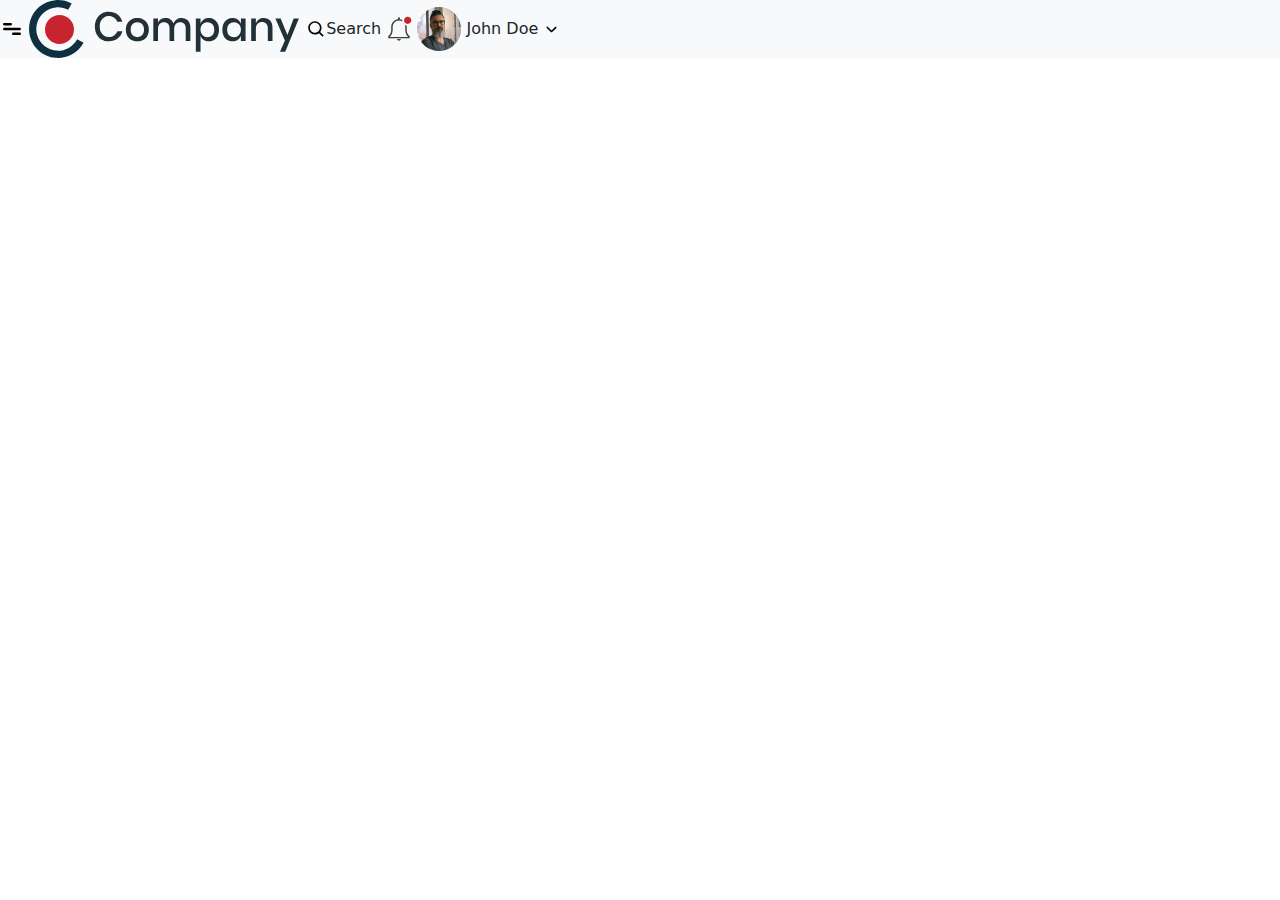
==== dashboard.html @ 258ecc04 "Initial commit" ====
<!DOCTYPE html>
<html lang="en">

<head>
    <meta charset="UTF-8">
    <meta http-equiv="X-UA-Compatible" content="IE=edge">
    <meta name="viewport" content="width=device-width, initial-scale=1.0">
    <link rel="stylesheet" href="style.css">
    <link rel="stylesheet" href="./CSS/bootstrap.min.css">
    <title>Document</title>
</head>

<body>
    <nav class=" navbar-light bg-light justify-content-between">
        <div>
        <img src="./Images/menu-bar.svg" class="">
        <img class="" src="./Images/logo.svg" class="">
        <img class="" src="./Images/search-icon.svg" alt="" style="height:20px">Search

            <img src="./Images/notification-icon.svg" alt="" class="pull-right">
            <img src="./Images/profile.png" alt="">
                John Doe
                <img src="./Images/downward-arrow.svg" class="pull-right">
                </div>
    </nav>

</body>

</html>
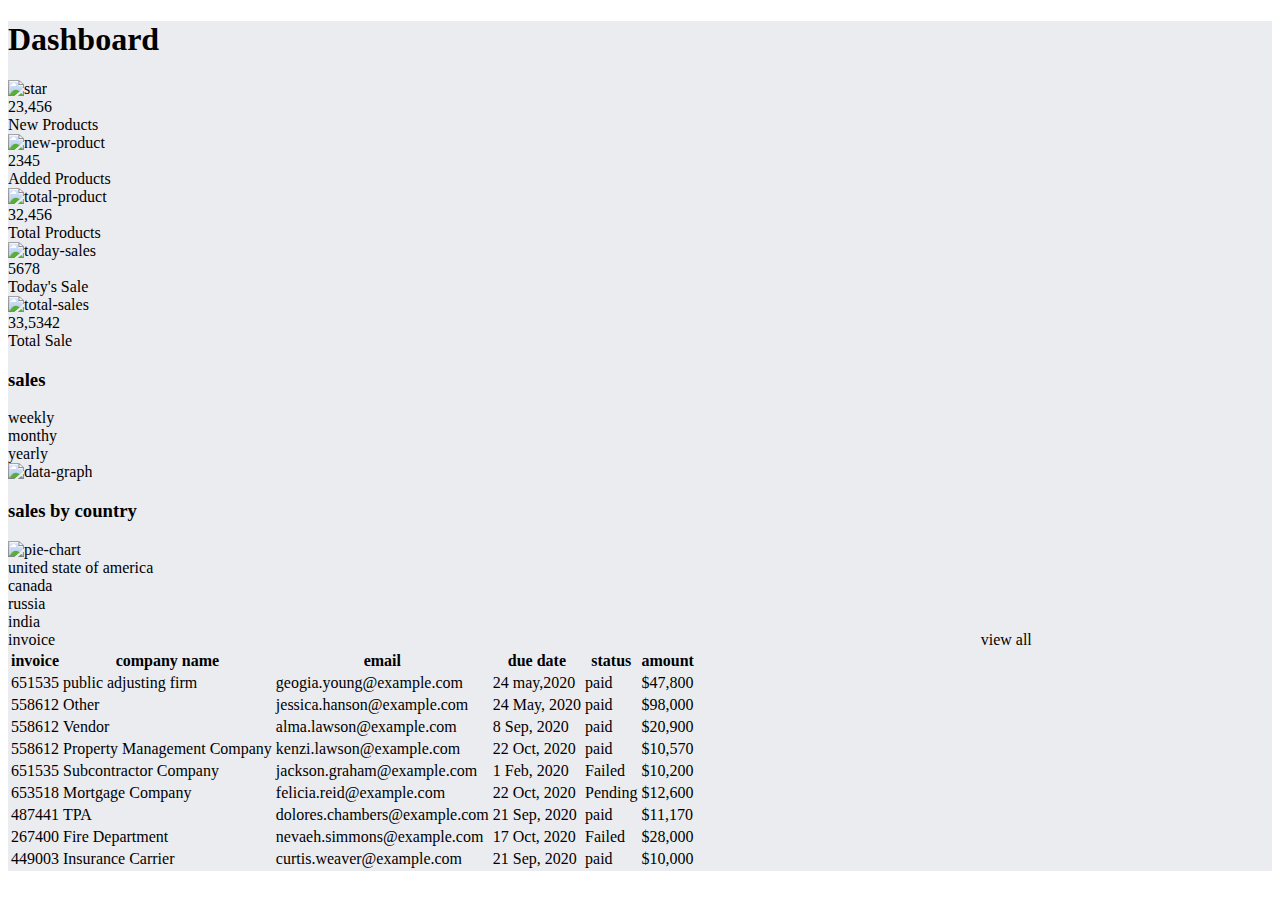
==== commit 24d1eb03: "committe" ====
--- a/dashboard.html
+++ b/dashboard.html
@@ -5,27 +5,188 @@
     <meta charset="UTF-8">
     <meta http-equiv="X-UA-Compatible" content="IE=edge">
     <meta name="viewport" content="width=device-width, initial-scale=1.0">
-    <link rel="stylesheet" href="style.css">
-    <link rel="stylesheet" href="./CSS/bootstrap.min.css">
-    <title>Document</title>
+    <link rel="stylesheet" href="css/bootstrap.min.css" type="text/css">
+    <title>Dashboard Page</title>
 </head>
+<nav>
 
-<body>
-    <nav class=" navbar-light bg-light justify-content-between">
-        <div>
-        <img src="./Images/menu-bar.svg" class="">
-        <img class="" src="./Images/logo.svg" class="">
-        <img class="" src="./Images/search-icon.svg" alt="" style="height:20px">Search
+</nav>
+<body style="background-color: white;">
+    <div class="main-container container h-auto" style="background-color: #ebecf0;">
+        <h1 class="pt-5 ps-2 pb-2">Dashboard</h1>
+        <div class="row w-auto">
+            <div class="col bg-white m-2 ms-3 pt-2 pb-2">
+                <div class="row row-cols-auto">
+                    <div class="col"> <img src="images/star.svg" alt="star"> </div>
+                    <div class="col">
+                        <div class="row fw-bold">23,456</div>
+                        <div class="row">New Products</div>
+                    </div>
+                </div>
+            </div>
 
-            <img src="./Images/notification-icon.svg" alt="" class="pull-right">
-            <img src="./Images/profile.png" alt="">
-                John Doe
-                <img src="./Images/downward-arrow.svg" class="pull-right">
+            <div class="col bg-white m-2 pt-2 pb-2">
+                <div class="row row-cols-auto">
+                    <div class="col"> <img src="images/new-product.svg" alt="new-product"> </div>
+                    <div class="col">
+                        <div class="row fw-bold">2345</div>
+                        <div class="row">Added Products</div>
+                    </div>
                 </div>
-    </nav>
+            </div>
+
+            <div class="col bg-white m-2 pt-2 pb-2">
+                <div class="row row-cols-auto">
+                    <div class="col"> <img src="images/total-product.svg" alt="total-product" width="50px"> </div>
+                    <div class="col">
+                        <div class="row fw-bold">32,456</div>
+                        <div class="row">Total Products</div>
+                    </div>
+                </div>
+            </div>
+
+            <div class="col bg-white m-2 pt-2 pb-2">
+                <div class="row row-cols-auto">
+                    <div class="col"> <img src="images/money-bag.svg" alt="today-sales"> </div>
+                    <div class="col">
+                        <div class="row fw-bold">5678</div>
+                        <div class="row">Today's Sale</div>
+                    </div>
+                </div>
+            </div>
+
+            <div class="col bg-white m-2 me-3 pt-2 pb-2">
+                <div class="row row-cols-auto">
+                    <div class="col"> <img src="images/dollar-filled.svg" alt="total-sales"> </div>
+                    <div class="col">
+                        <div class="row fw-bold">33,5342</div>
+                        <div class="row">Total Sale</div>
+                    </div>
+                </div>
+            </div>
+
+        </div>
+
+        <div class="row mt-4">
+            <div class="col w-70 ms-3 bg-white mb-3">
+                <div class="row">
+                    <div class="col-lg-6b col-md-6"><h3>sales</h3></div>
+                    <div class="col-lg-6 col-md-6">
+                        <div class="row">
+                            <div class="col mt-1">weekly</div>
+                            <div class="col mt-1">monthy</div>
+                            <div class="col mt-1 text-decoration-underline text-danger">yearly</div>
+                        </div>
+                    </div>
+                </div>
+                <img src="images/data-graph.png" alt="data-graph">
+            </div>
+            <div class="col w-30 bg-white ms-3 me-3 mb-3">
+                <div class="bg-white fw-bold"><h3>sales by country</h3></div>
+                <img src="images/pie-chart.svg" alt="pie-chart" class="ps-4">
+
+                <div class="row">
+                    <div class="col ms-3"><div class="badge badge-primary badge-pill "></div>united state of america</div>
+                    <div class="col ms-3"><div class="circle2"></div>canada</div>
+                </div>
+                <div class="row">
+                    <div class="col ms-3"><div class="circle3"></div>russia</div>
+                    <div class="col ms-3"><div class="circle4"></div>india</div>
+                </div>
+            </div>
+        </div>
+
+        <div class="mt-4">
+            <span class="fs-3">invoice</span>
+            <span class="view text-danger" style="margin-left: 72vw;">view all</span>
+        </div>
+
+        <table class="table bg-white">
+            <tr>
+                <th>invoice</th>
+                <th>company name</th>
+                <th>email</th>
+                <th>due date</th>
+                <th>status</th>
+                <th>amount</th>
+            </tr>
+            <tr>
+                <td>651535</td>
+                <td>public adjusting firm</td>
+                <td>geogia.young@example.com</td>
+                <td>24 may,2020</td>
+                <td ><span class="btn btn-outline-success">paid</span></td>
+                <td>$47,800</td>
+            </tr>
+            <tr>
+                <td>558612</td>
+                <td>Other</td>
+                <td>jessica.hanson@example.com</td>
+                <td>24 May, 2020</td>
+                <td ><span class="btn btn-outline-success">paid</span></td>
+                <td>$98,000</td>
+            </tr>
+            <tr>
+                <td>558612</td>
+                <td>Vendor</td>
+                <td>alma.lawson@example.com</td>
+                <td>8 Sep, 2020</td>
+                <td ><span class="btn btn-outline-success">paid</span></td>
+                <td>$20,900</td>
+            </tr>
+            <tr>
+                <td>558612</td>
+                <td>Property Management Company</td>
+                <td>kenzi.lawson@example.com</td>
+                <td>22 Oct, 2020</td>
+                <td ><span class="btn btn-outline-success ">paid</span></td>
+                <td>$10,570</td>
+            </tr>
+            <tr>
+                <td>651535</td>
+                <td>Subcontractor Company</td>
+                <td>jackson.graham@example.com</td>
+                <td>1 Feb, 2020</td>
+                <td ><span class="btn btn-outline-danger">Failed</span></td>
+                <td>$10,200</td>
+            </tr>
+            <tr>
+                <td>653518</td>
+                <td>Mortgage Company</td>
+                <td>felicia.reid@example.com</td>
+                <td>22 Oct, 2020</td>
+                <td ><span class="btn btn-outline-secondary ">Pending</span></td>
+                <td>$12,600</td>
+            </tr>
+            <tr>
+                <td>487441</td>
+                <td>TPA</td>
+                <td>dolores.chambers@example.com</td>
+                <td>21 Sep, 2020</td>
+                <td ><span class="btn btn-outline-success">paid</span></td>
+                <td>$11,170</td>
+            </tr>
+            <tr>
+                <td>267400</td>
+                <td>Fire Department</td>
+                <td>nevaeh.simmons@example.com</td>
+                <td>17 Oct, 2020</td>
+                <td ><span class="btn btn-outline-danger">Failed</span></td>
+                <td>$28,000</td>
+            </tr>
+            <tr>
+                <td>449003</td>
+                <td>Insurance Carrier</td>
+                <td>curtis.weaver@example.com</td>
+                <td>21 Sep, 2020</td>
+                <td ><span class="btn btn-outline-success">paid</span></td>
+                <td>$10,000</td>
+            </tr>
+        </table>
+
+    </div>
 
 </body>
+<script src="js/bootstrap.bundle.min.js"></script>
 
-</html>
-        
-        
+</html>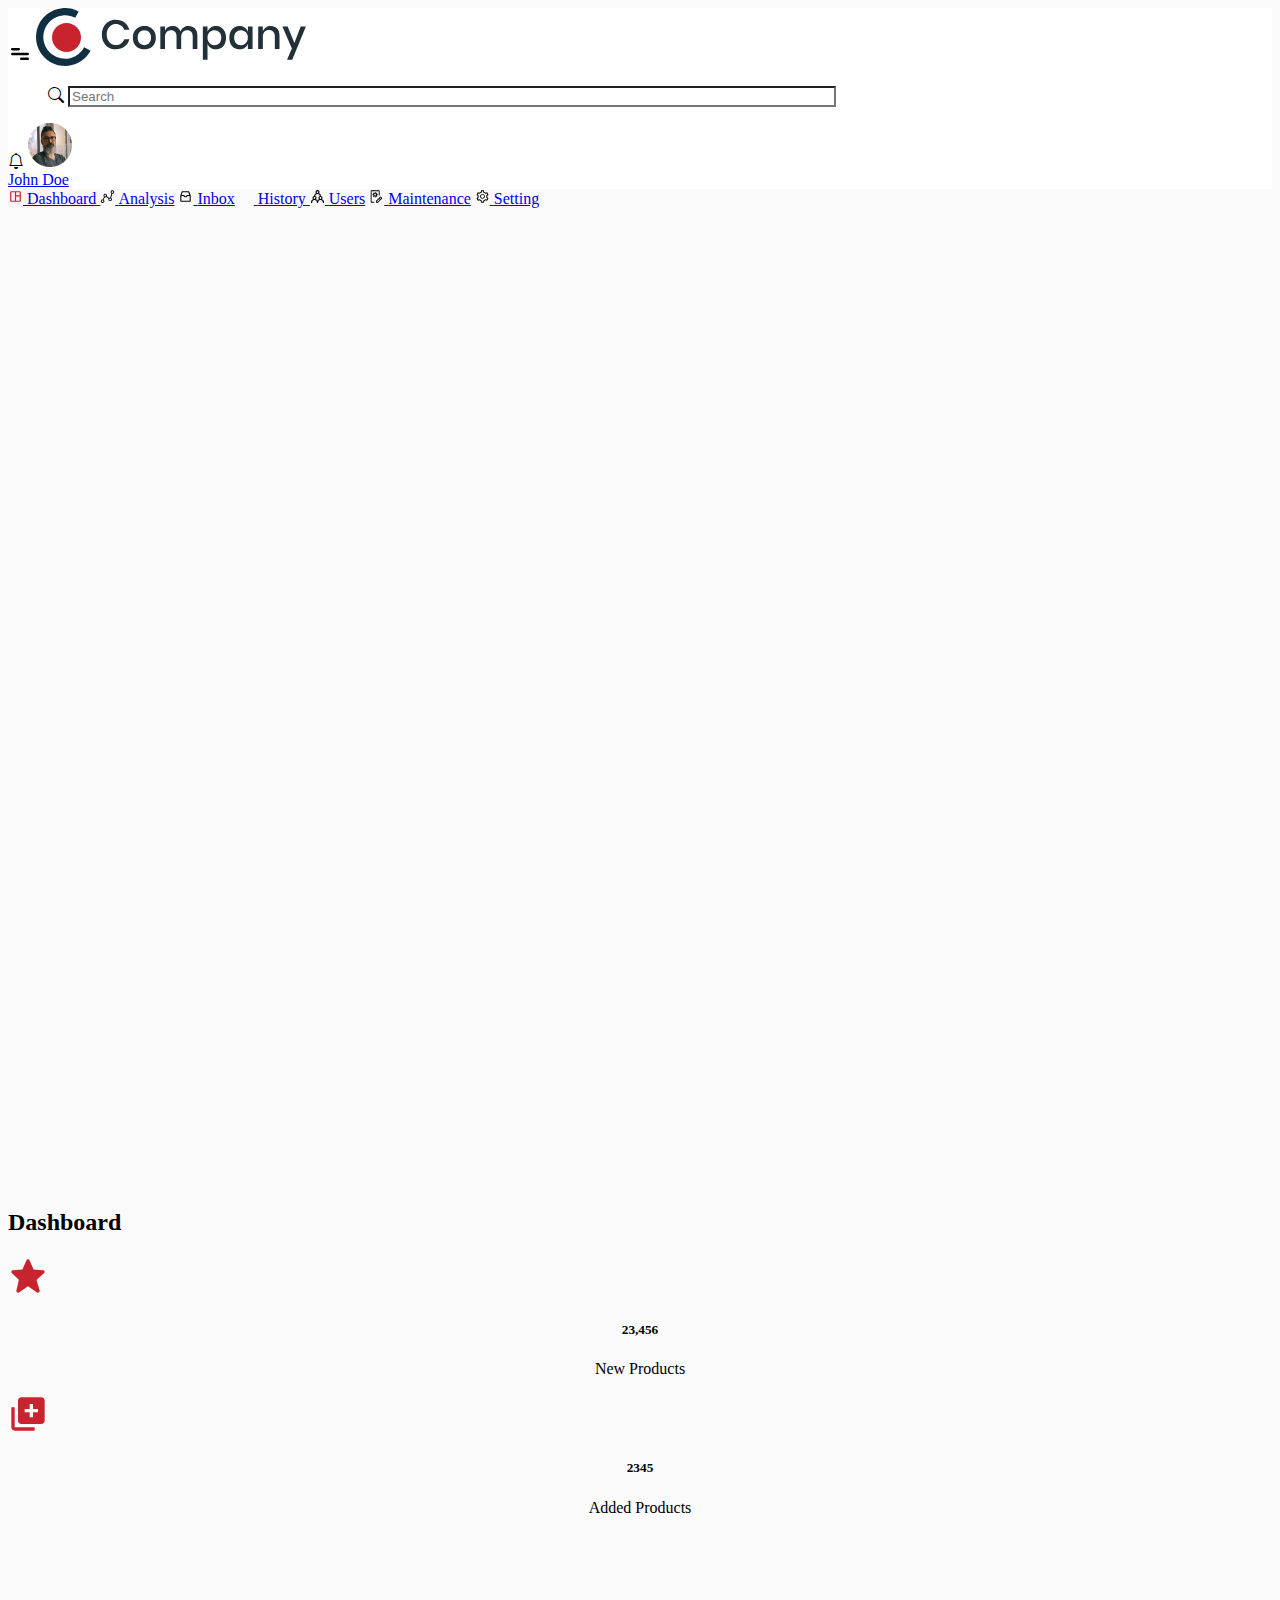
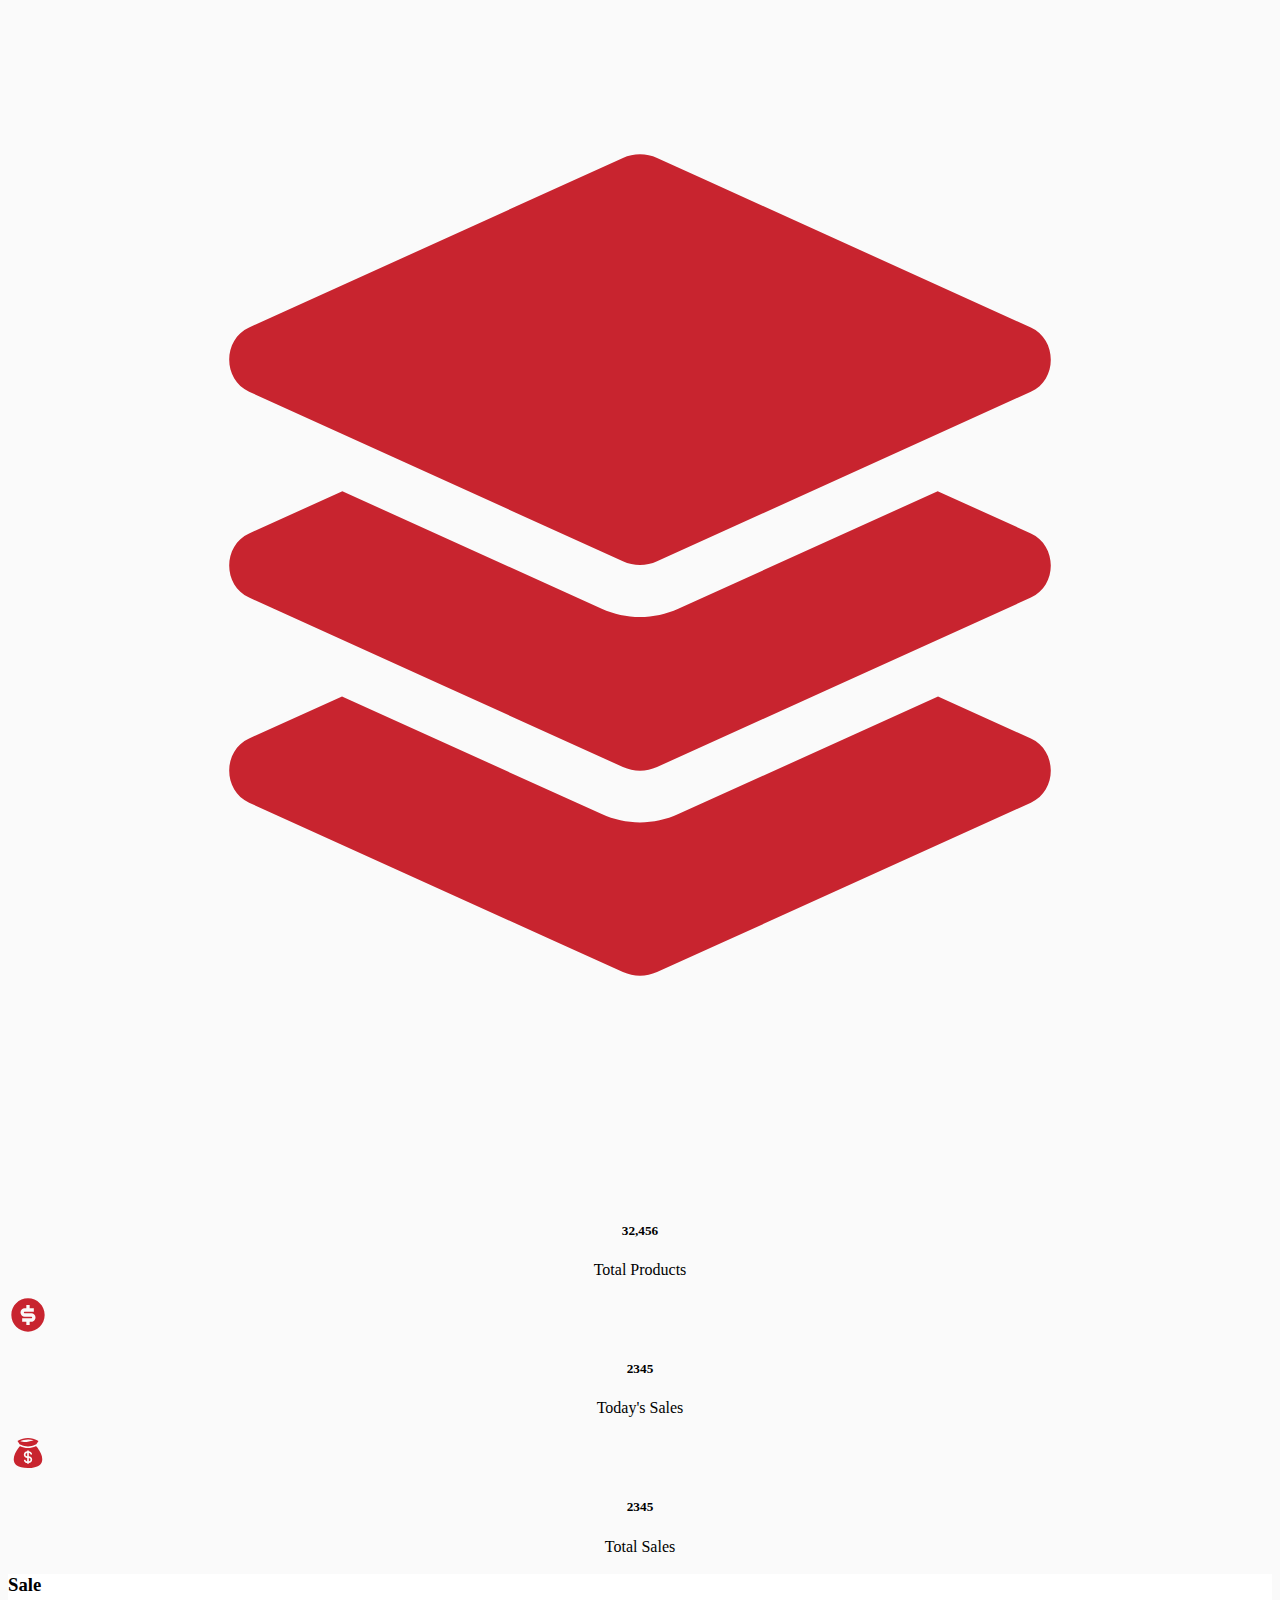
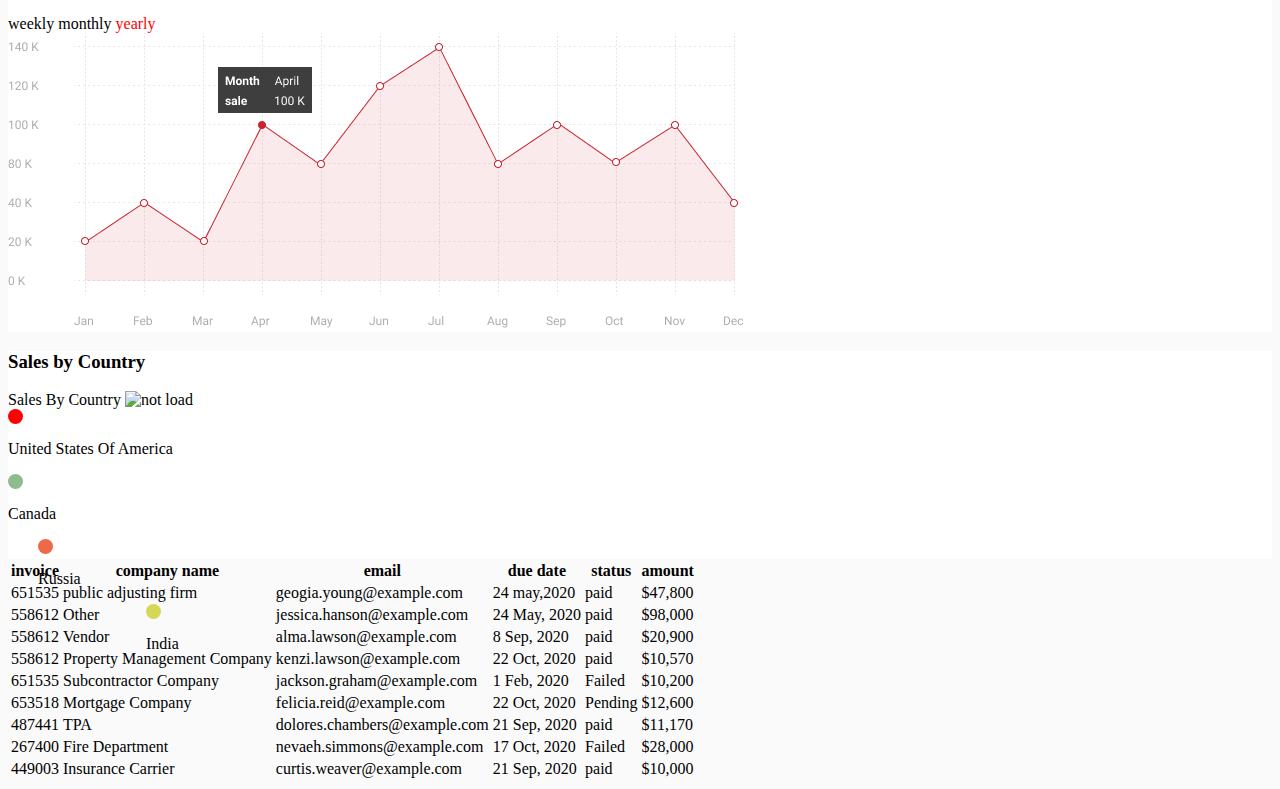
==== commit da06c743: "commit" ====
--- a/dashboard.html
+++ b/dashboard.html
@@ -5,188 +5,333 @@
     <meta charset="UTF-8">
     <meta http-equiv="X-UA-Compatible" content="IE=edge">
     <meta name="viewport" content="width=device-width, initial-scale=1.0">
-    <link rel="stylesheet" href="css/bootstrap.min.css" type="text/css">
-    <title>Dashboard Page</title>
+    <title>Document</title>
+    <link href="https://cdn.jsdelivr.net/npm/bootstrap@5.3.0-alpha1/dist/css/bootstrap.min.css" rel="stylesheet"
+        integrity="sha384-GLhlTQ8iRABdZLl6O3oVMWSktQOp6b7In1Zl3/Jr59b6EGGoI1aFkw7cmDA6j6gD" crossorigin="anonymous">
+    <link rel="stylesheet" href="https://cdn.jsdelivr.net/npm/bootstrap-icons@1.10.3/font/bootstrap-icons.css">
 </head>
-<nav>
-
-</nav>
-<body style="background-color: white;">
-    <div class="main-container container h-auto" style="background-color: #ebecf0;">
-        <h1 class="pt-5 ps-2 pb-2">Dashboard</h1>
-        <div class="row w-auto">
-            <div class="col bg-white m-2 ms-3 pt-2 pb-2">
-                <div class="row row-cols-auto">
-                    <div class="col"> <img src="images/star.svg" alt="star"> </div>
-                    <div class="col">
-                        <div class="row fw-bold">23,456</div>
-                        <div class="row">New Products</div>
-                    </div>
-                </div>
-            </div>
-
-            <div class="col bg-white m-2 pt-2 pb-2">
-                <div class="row row-cols-auto">
-                    <div class="col"> <img src="images/new-product.svg" alt="new-product"> </div>
-                    <div class="col">
-                        <div class="row fw-bold">2345</div>
-                        <div class="row">Added Products</div>
-                    </div>
-                </div>
-            </div>
-
-            <div class="col bg-white m-2 pt-2 pb-2">
-                <div class="row row-cols-auto">
-                    <div class="col"> <img src="images/total-product.svg" alt="total-product" width="50px"> </div>
-                    <div class="col">
-                        <div class="row fw-bold">32,456</div>
-                        <div class="row">Total Products</div>
-                    </div>
-                </div>
-            </div>
-
-            <div class="col bg-white m-2 pt-2 pb-2">
-                <div class="row row-cols-auto">
-                    <div class="col"> <img src="images/money-bag.svg" alt="today-sales"> </div>
-                    <div class="col">
-                        <div class="row fw-bold">5678</div>
-                        <div class="row">Today's Sale</div>
-                    </div>
-                </div>
-            </div>
-
-            <div class="col bg-white m-2 me-3 pt-2 pb-2">
-                <div class="row row-cols-auto">
-                    <div class="col"> <img src="images/dollar-filled.svg" alt="total-sales"> </div>
-                    <div class="col">
-                        <div class="row fw-bold">33,5342</div>
-                        <div class="row">Total Sale</div>
-                    </div>
-                </div>
-            </div>
-
-        </div>
-
-        <div class="row mt-4">
-            <div class="col w-70 ms-3 bg-white mb-3">
-                <div class="row">
-                    <div class="col-lg-6b col-md-6"><h3>sales</h3></div>
-                    <div class="col-lg-6 col-md-6">
-                        <div class="row">
-                            <div class="col mt-1">weekly</div>
-                            <div class="col mt-1">monthy</div>
-                            <div class="col mt-1 text-decoration-underline text-danger">yearly</div>
-                        </div>
-                    </div>
-                </div>
-                <img src="images/data-graph.png" alt="data-graph">
-            </div>
-            <div class="col w-30 bg-white ms-3 me-3 mb-3">
-                <div class="bg-white fw-bold"><h3>sales by country</h3></div>
-                <img src="images/pie-chart.svg" alt="pie-chart" class="ps-4">
-
-                <div class="row">
-                    <div class="col ms-3"><div class="badge badge-primary badge-pill "></div>united state of america</div>
-                    <div class="col ms-3"><div class="circle2"></div>canada</div>
-                </div>
-                <div class="row">
-                    <div class="col ms-3"><div class="circle3"></div>russia</div>
-                    <div class="col ms-3"><div class="circle4"></div>india</div>
+
+<body style="background-color: #FAFAFA;">
+
+
+    <nav class="navbar navbar-expand-lg " style="background-color: white;">
+        <div class="container-fluid">
+
+            <a href="#"><img src="./Images/menu-bar.svg" class="me-2"></a>
+
+
+            <img src="./Images/logo.svg" class="me-5">
+
+
+            </button>
+            <div class="collapse navbar-collapse" id="navbarSupportedContent">
+                <ul class="navbar-nav me-auto mb-2 mb-lg-0">
+                    <form class="d-flex ms-3" role="search">
+                        <i class="bi bi-search my-auto"></i>
+                        <input class="form-control me-2 ms-2 border-0 " style="width: 60vw; background-color: white;"
+                            type="search" placeholder="Search" aria-label="Search">
+
+                    </form>
+                </ul>
+                <div class="d-flex">
+                    <i class="bi bi-bell my-auto"></i>
+                    <img src="./Images/profile.png" class="ms-3">
+
+
+                    <div class="dropdown-center my-auto">
+                        <a class="nav-link dropdown-toggle  ms-3 me-5" href="#" role="button" data-bs-toggle="dropdown"
+                            aria-expanded="false">
+                            John Doe
+                        </a>
+
+                    </div>
+
                 </div>
             </div>
         </div>
-
-        <div class="mt-4">
-            <span class="fs-3">invoice</span>
-            <span class="view text-danger" style="margin-left: 72vw;">view all</span>
+    </nav>
+
+
+    <div class="row">
+        <div class="col-lg-2 d-none d-lg-block d-xl-block d-xxl-block ">
+            <nav id="sidebarMenu" class="collapse d-lg-block sidebar collapse bg-white">
+                <div class="position-sticky">
+                    <div class="list-group list-group-flush mx-3 mt-4" style="height: 1000px;">
+                        <a href="#" class="list-group-item list-group-item-action py-2 ripple mb-2 border-0"
+                            aria-current="true">
+
+
+                            <a href="#" class="list-group-item list-group-item-action py-2 ripple  mb-3 border-0"
+                                style="background-color: #FFF3F4;">
+                                <img src="Images/dashboard-active.svg" style="height: 15px; width: 15px;">
+                                <i class="fas fa-chart-area fa-fw me-3"></i><span>Dashboard </span>
+                            </a>
+                            <a href="#" class="list-group-item list-group-item-action py-2 ripple mb-3 border-0">
+                                <img src="Images/graph-default.svg" style="height: 15px; width: 15px;">
+                                <i class="fas fa-lock fa-fw me-3"></i><span>Analysis</span></a>
+                            <a href="#" class="list-group-item list-group-item-action py-2 ripple mb-3 border-0">
+                                <img src="Images/inbox-default.svg" style="height: 15px; width: 15px;">
+                                <i class="fas fa-chart-line fa-fw me-3"></i><span>Inbox</span></a>
+                            <a href="#" class="list-group-item list-group-item-action py-2 ripple mb-3 border-0">
+                                <img src="ImageS/clock-default.svg" style="height: 15px; width: 15px;">
+                                <i class="fas fa-chart-pie fa-fw me-3"></i><span>History</span>
+                            </a>
+                            <a href="#" class="list-group-item list-group-item-action py-2 ripple mb-3 border-0"><img
+                                    src="Images/user-default.svg" style="height: 15px; width: 15px;">
+                                <i class="fas fa-chart-bar fa-fw me-3"></i><span>Users</span></a>
+                            <a href="#" class="list-group-item list-group-item-action py-2 ripple mb-3 border-0"><img
+                                    src="Images/maintenance-default.svg" style="height: 15px; width: 15px;">
+                                <i class="fas fa-globe fa-fw me-3"></i><span>Maintenance</span></a>
+                            <a href="#" class="list-group-item list-group-item-action py-2 ripple mb-3 border-0"><img
+                                    src="Images/setting-default.svg" style="height: 15px; width: 15px;">
+                                <i class="fas fa-building fa-fw me-3 "></i><span>Setting</span></a>
+
+                    </div>
+                </div>
+            </nav>
+            <!-- Sidebar -->
         </div>
 
-        <table class="table bg-white">
-            <tr>
-                <th>invoice</th>
-                <th>company name</th>
-                <th>email</th>
-                <th>due date</th>
-                <th>status</th>
-                <th>amount</th>
-            </tr>
-            <tr>
-                <td>651535</td>
-                <td>public adjusting firm</td>
-                <td>geogia.young@example.com</td>
-                <td>24 may,2020</td>
-                <td ><span class="btn btn-outline-success">paid</span></td>
-                <td>$47,800</td>
-            </tr>
-            <tr>
-                <td>558612</td>
-                <td>Other</td>
-                <td>jessica.hanson@example.com</td>
-                <td>24 May, 2020</td>
-                <td ><span class="btn btn-outline-success">paid</span></td>
-                <td>$98,000</td>
-            </tr>
-            <tr>
-                <td>558612</td>
-                <td>Vendor</td>
-                <td>alma.lawson@example.com</td>
-                <td>8 Sep, 2020</td>
-                <td ><span class="btn btn-outline-success">paid</span></td>
-                <td>$20,900</td>
-            </tr>
-            <tr>
-                <td>558612</td>
-                <td>Property Management Company</td>
-                <td>kenzi.lawson@example.com</td>
-                <td>22 Oct, 2020</td>
-                <td ><span class="btn btn-outline-success ">paid</span></td>
-                <td>$10,570</td>
-            </tr>
-            <tr>
-                <td>651535</td>
-                <td>Subcontractor Company</td>
-                <td>jackson.graham@example.com</td>
-                <td>1 Feb, 2020</td>
-                <td ><span class="btn btn-outline-danger">Failed</span></td>
-                <td>$10,200</td>
-            </tr>
-            <tr>
-                <td>653518</td>
-                <td>Mortgage Company</td>
-                <td>felicia.reid@example.com</td>
-                <td>22 Oct, 2020</td>
-                <td ><span class="btn btn-outline-secondary ">Pending</span></td>
-                <td>$12,600</td>
-            </tr>
-            <tr>
-                <td>487441</td>
-                <td>TPA</td>
-                <td>dolores.chambers@example.com</td>
-                <td>21 Sep, 2020</td>
-                <td ><span class="btn btn-outline-success">paid</span></td>
-                <td>$11,170</td>
-            </tr>
-            <tr>
-                <td>267400</td>
-                <td>Fire Department</td>
-                <td>nevaeh.simmons@example.com</td>
-                <td>17 Oct, 2020</td>
-                <td ><span class="btn btn-outline-danger">Failed</span></td>
-                <td>$28,000</td>
-            </tr>
-            <tr>
-                <td>449003</td>
-                <td>Insurance Carrier</td>
-                <td>curtis.weaver@example.com</td>
-                <td>21 Sep, 2020</td>
-                <td ><span class="btn btn-outline-success">paid</span></td>
-                <td>$10,000</td>
-            </tr>
-        </table>
-
-    </div>
-
+        <div class="col-lg-10 px-5">
+            <h2 class="my-5 ms-3">Dashboard</h2>
+            <div class="row">
+                <div class="col-lg-2 col-md-6 col-sm-12 mb-2">
+                    <div class="card border-0">
+                        <div class=" row card-body">
+                            <div class="col-3"><img src="Images/star.svg" class="py-4 ps-3"></div>
+                            <div class="col-9 py-4">
+                                <h5 class="card-title" style="text-align: center;">23,456</h5>
+                                <p class="card-text " style="text-align: center;">New Products</p>
+                            </div>
+                        </div>
+                    </div>
+                </div>
+
+                <div class="col-lg-2 col-md-6 col-sm-12 mb-2">
+                    <div class="card border-0">
+                        <div class=" row card-body">
+                            <div class="col-3"><img src="Images/new-product.svg" class="py-4"></div>
+                            <div class="col-9 py-4">
+                                <h5 class="card-title" style="text-align: center;">2345</h5>
+                                <p class="card-text " style="text-align: center;">Added Products</p>
+                            </div>
+                        </div>
+                    </div>
+                </div>
+
+                <div class="col-lg-2 col-md-6 col-sm-12 mb-2">
+                    <div class="card border-0">
+                        <div class=" row card-body">
+                            <div class="col-3"><img src="Images/total-product.svg" class="py-4"></div>
+                            <div class="col-9 py-4">
+                                <h5 class="card-title" style="text-align: center;">32,456</h5>
+                                <p class="card-text " style="text-align: center;">Total Products</p>
+                            </div>
+                        </div>
+                    </div>
+                </div>
+
+                <div class="col-lg-2 col-md-6 col-sm-12 mb-2">
+                    <div class="card border-0">
+                        <div class=" row card-body">
+                            <div class="col-3"><img src="Images/dollar-filled.svg" class="py-4"></div>
+                            <div class="col-9 py-4">
+                                <h5 class="card-title" style="text-align: center;">2345</h5>
+                                <p class="card-text " style="text-align: center;">Today's Sales</p>
+                            </div>
+                        </div>
+                    </div>
+                </div>
+
+                <div class="col-lg-2 col-md-6 col-sm-12 mb-2">
+                    <div class="card border-0">
+                        <div class=" row card-body">
+                            <div class="col-3"><img src="Images/money-bag.svg" class="py-4"></div>
+                            <div class="col-9 py-4">
+                                <h5 class="card-title" style="text-align: center;">2345</h5>
+                                <p class="card-text " style="text-align: center;">Total Sales</p>
+                            </div>
+                        </div>
+                    </div>
+                </div>
+
+
+
+            </div>
+
+            <div class="row ms-1 mt-4">
+                <div class="col-lg-8 col-md-8 col-sm-12 p-4" style="background-color: white;">
+                    <div class="col-12">
+                        <nav class="navbar " style="background-color: white;">
+                            <div class="container-fluid">
+                                <h3>Sale</h3>
+                                <span class="navbar-text">
+                                    <span>weekly </span>
+                                    <span>monthly </span>
+                                    <span style="color:red ;">yearly</span>
+                                </span>
+                            </div>
+
+                        </nav>
+                    </div>
+                    <img src="Images/data-graph.png" class="img img-fluid w-100">
+                </div>
+
+                <div class="col-lg-4 col-md-4 col-sm-12 ps-5 p-4" style="background-color: white;">
+                    <div class="row ms-1 mt-0">
+                        <div class="col-lg-8 col-md-8 col-sm-12 " style="background-color: white;">
+                            <div class="col-12">
+                                <nav class="navbar " style="background-color: white;">
+                                    <div class="container-fluid">
+                                        <h3>Sales by Country</h3>
+                                    </div>
+                                    <div>
+                                        <div class="piechart">
+                                            <span>Sales By Country</span>
+                                            <img src="images/pie-chart.svg" alt="not load">
+                                            <div class="countries">
+                                                <div class="d-flex" style=" ">
+                                                    <div class="d-flex">
+                                                        <div
+                                                            style="background-color: red; height: 15px;width: 15px;border-radius: 100px;">
+                                                        </div>
+                                                        <p>United States Of America</p>
+                                                    </div>
+                                                    <div class="d-flex">
+                                                        <div
+                                                            style="background-color:darkseagreen; height: 15px;width: 15px;border-radius: 100px;">
+                                                        </div>
+                                                        <p>Canada</p>
+                                                    </div>
+                                                </div>
+                                                <div class="d-flex"style=" height: 20px;">
+                                                    <div class="d-flex" style=" margin: 0px 0px 0px 30px;">
+                                                        <div
+                                                            style="background-color:#ec6a47; height: 15px;width: 15px;border-radius: 100px;">
+                                                        </div>
+                                                        <p>Russia</p>
+                                                    </div>
+                                                    <div class="d-flex"style="margin: 0px 0px 0px 138px;">
+                                                        <div
+                                                            style="background-color:#d7d756; height: 15px;width: 15px;border-radius: 100px;">
+                                                        </div>
+                                                        <p>India</p>
+                                                    </div>
+                                                </div>
+                                            </div>
+                                        </div>
+                                    </div>
+                            </div>
+                        </div>
+                    </div>
+</div>
+                    <div class="table table-responsive">
+
+                    <table class="table bg-white">
+                        <tr>
+                            <th>invoice</th>
+                            <th>company name</th>
+                            <th>email</th>
+                            <th>due date</th>
+                            <th>status</th>
+                            <th>amount</th>
+                        </tr>
+                        <tr>
+                            <td>651535</td>
+                            <td>public adjusting firm</td>
+                            <td>geogia.young@example.com</td>
+                            <td>24 may,2020</td>
+                            <td><span
+                                    class="mb-5 px-3 py-1 text-success bg-success bg-opacity-10 border border-success rounded-2">paid</span>
+                            </td>
+                            <td>$47,800</td>
+                        </tr>
+                        <tr>
+                            <td>558612</td>
+                            <td>Other</td>
+                            <td>jessica.hanson@example.com</td>
+                            <td>24 May, 2020</td>
+                            <td><span
+                                    class="mb-5 px-3 py-1 text-success bg-success bg-opacity-10 border border-success rounded-2">paid</span>
+                            </td>
+                            <td>$98,000</td>
+                        </tr>
+                        <tr>
+                            <td>558612</td>
+                            <td>Vendor</td>
+                            <td>alma.lawson@example.com</td>
+                            <td>8 Sep, 2020</td>
+                            <td><span
+                                    class="mb-5 px-3 py-1 text-success bg-success bg-opacity-10 border border-success rounded-2">paid</span>
+                            </td>
+                            <td>$20,900</td>
+                        </tr>
+                        <tr>
+                            <td>558612</td>
+                            <td>Property Management Company</td>
+                            <td>kenzi.lawson@example.com</td>
+                            <td>22 Oct, 2020</td>
+                            <td><span
+                                    class="mb-5 px-3 py-1 text-success bg-success bg-opacity-10 border border-success rounded-2 ">paid</span>
+                            </td>
+                            <td>$10,570</td>
+                        </tr>
+                        <tr>
+                            <td>651535</td>
+                            <td>Subcontractor Company</td>
+                            <td>jackson.graham@example.com</td>
+                            <td>1 Feb, 2020</td>
+                            <td><span class=" mb-5 px-3 py-1 text-danger bg-danger bg-opacity-10 border border-danger rounded-2">Failed</span></td>
+                            <td>$10,200</td>
+                        </tr>
+                        <tr>
+                            <td>653518</td>
+                            <td>Mortgage Company</td>
+                            <td>felicia.reid@example.com</td>
+                            <td>22 Oct, 2020</td>
+                            <td><span class=" mb-5 px-3 py-1 text-secondary bg-secondary bg-opacity-10 border border-secondary rounded-2">Pending</span></td>
+                            <td>$12,600</td>
+                        </tr>
+                        <tr>
+                            <td>487441</td>
+                            <td>TPA</td>
+                            <td>dolores.chambers@example.com</td>
+                            <td>21 Sep, 2020</td>
+                            <td><span
+                                    class="mb-5 px-3 py-1 text-success bg-success bg-opacity-10 border border-success rounded-2">paid</span>
+                            </td>
+                            <td>$11,170</td>
+                        </tr>
+                        <tr>
+                            <td>267400</td>
+                            <td>Fire Department</td>
+                            <td>nevaeh.simmons@example.com</td>
+                            <td>17 Oct, 2020</td>
+                            <td><span class=" mb-5 px-3 py-1 text-danger bg-danger bg-opacity-10 border border-danger rounded-2">Failed</span></td>
+                            <td>$28,000</td>
+                        </tr>
+                        <tr>
+                            <td>449003</td>
+                            <td>Insurance Carrier</td>
+                            <td>curtis.weaver@example.com</td>
+                            <td>21 Sep, 2020</td>
+                            <td><span
+                                    class="mb-5 px-3 py-1 text-success bg-success bg-opacity-10 border border-success rounded-2">paid</span>
+                            </td>
+                            <td>$10,000</td>
+                        </tr>
+                    </table>
+                </div>
+
+
+
+
+                    <script src="https://cdn.jsdelivr.net/npm/@popperjs/core@2.11.6/dist/umd/popper.min.js"
+                        integrity="sha384-oBqDVmMz9ATKxIep9tiCxS/Z9fNfEXiDAYTujMAeBAsjFuCZSmKbSSUnQlmh/jp3"
+                        crossorigin="anonymous"></script>
+                    <script src="https://cdn.jsdelivr.net/npm/bootstrap@5.3.0-alpha1/dist/js/bootstrap.min.js"
+                        integrity="sha384-mQ93GR66B00ZXjt0YO5KlohRA5SY2XofN4zfuZxLkoj1gXtW8ANNCe9d5Y3eG5eD"
+                        crossorigin="anonymous"></script>
 </body>
-<script src="js/bootstrap.bundle.min.js"></script>
 
 </html>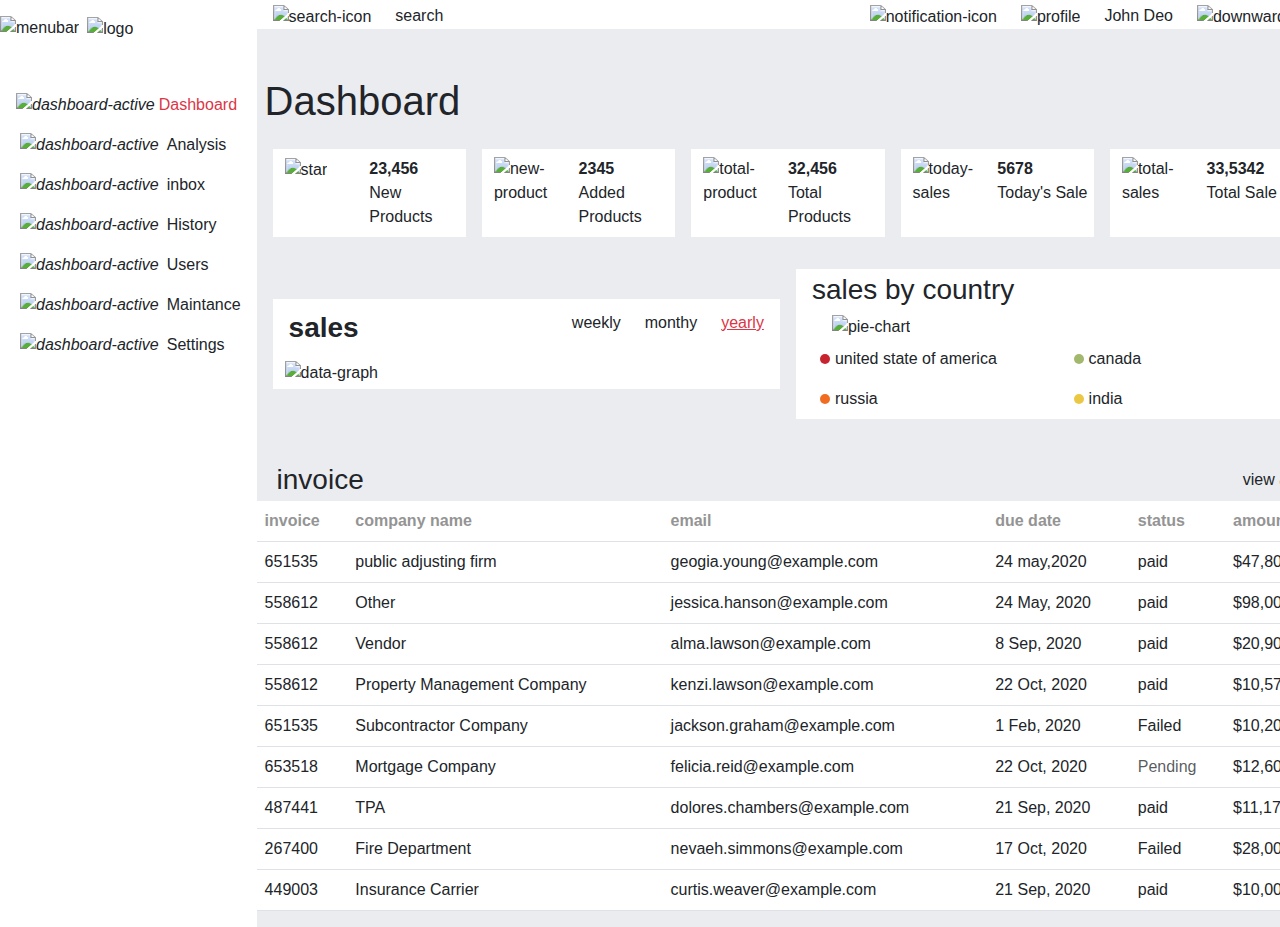
==== commit 8f6a9057: "create responsive part of login & dashboard" ====
--- a/dashboard.html
+++ b/dashboard.html
@@ -6,332 +6,292 @@
     <meta http-equiv="X-UA-Compatible" content="IE=edge">
     <meta name="viewport" content="width=device-width, initial-scale=1.0">
     <title>Document</title>
-    <link href="https://cdn.jsdelivr.net/npm/bootstrap@5.3.0-alpha1/dist/css/bootstrap.min.css" rel="stylesheet"
-        integrity="sha384-GLhlTQ8iRABdZLl6O3oVMWSktQOp6b7In1Zl3/Jr59b6EGGoI1aFkw7cmDA6j6gD" crossorigin="anonymous">
+    <link rel="stylesheet" href="./CSS/bootstrap.min.css">
+    <link rel="stylesheet" href="./CSS/style.css">
     <link rel="stylesheet" href="https://cdn.jsdelivr.net/npm/bootstrap-icons@1.10.3/font/bootstrap-icons.css">
 </head>
 
+
+
 <body style="background-color: #FAFAFA;">
-
-
-    <nav class="navbar navbar-expand-lg " style="background-color: white;">
-        <div class="container-fluid">
-
-            <a href="#"><img src="./Images/menu-bar.svg" class="me-2"></a>
-
-
-            <img src="./Images/logo.svg" class="me-5">
-
-
-            </button>
-            <div class="collapse navbar-collapse" id="navbarSupportedContent">
-                <ul class="navbar-nav me-auto mb-2 mb-lg-0">
-                    <form class="d-flex ms-3" role="search">
-                        <i class="bi bi-search my-auto"></i>
-                        <input class="form-control me-2 ms-2 border-0 " style="width: 60vw; background-color: white;"
-                            type="search" placeholder="Search" aria-label="Search">
-
-                    </form>
-                </ul>
-                <div class="d-flex">
-                    <i class="bi bi-bell my-auto"></i>
-                    <img src="./Images/profile.png" class="ms-3">
-
-
-                    <div class="dropdown-center my-auto">
-                        <a class="nav-link dropdown-toggle  ms-3 me-5" href="#" role="button" data-bs-toggle="dropdown"
-                            aria-expanded="false">
-                            John Doe
-                        </a>
-
-                    </div>
-
+    <div class="main-container container-fuid w-auto h-auto" style="background-color: white;">
+
+        <div class="row flex-nowrap">
+            <div id="sidebar" class="col-auto ">
+                <div class="row-auto d-flex justify-content-start align-items-center flex-row mt-3">
+                    <img src="images/menu-bar.svg" alt="menubar" id="menubar" type="button" data-bs-toggle="collapse"
+                        data-bs-target=".toggle-elements" aria-expanded="false" aria-controls="toggle-elements">
+                    <div class="ps-2 sidebar-logo toggle-elements"> <img src="images/logo.svg" alt="logo" width="125px">
+                    </div>
+                </div>
+
+                <div class="d-flex align-items-center ms-3 mt-5 mb-2 dash-background">
+                    <i class="sidebar-icon"> <img src="images/dashboard-active.svg" alt="dashboard-active"> </i>
+                    <span id="sidebar-dashboard-text" class="m-1 sidebar-deshboard text-danger toggle-elements">
+                        Dashboard</span>
+                </div>
+
+                <div class="d-flex align-items-center ms-3 mt-1 mb-2">
+                    <i class="sidebar-icon"> <img src="images/graph-default.svg" alt="dashboard-active"
+                            class="m-1 sidebar-icon"> </i>
+                    <span id="sidebar-analysis-text" class="m-1 toggle-elements"> Analysis</span>
+                </div>
+
+                <div class="d-flex align-items-center ms-3 mt-1 mb-2">
+                    <i class="sidebar-icon"> <img src="images/inbox-default.svg" alt="dashboard-active"
+                            class="m-1 sidebar-icon"> </i>
+                    <span id="sidebar-inbox-text" class="m-1 toggle-elements"> inbox</span>
+                </div>
+
+                <div class="d-flex align-items-center ms-3 mt-1 mb-2">
+                    <i class="sidebar-icon"> <img src="images/clock-default.svg" alt="dashboard-active"
+                            class="m-1 sidebar-icon"> </i>
+                    <span id="sidebar-histroy-text" class="m-1 toggle-elements"> History</span>
+                </div>
+
+                <div class="d-flex align-items-center ms-3 mt-1 mb-2">
+                    <i class="sidebar-icon"><img src="images/user-default.svg" alt="dashboard-active"
+                            class="m-1 sidebar-icon"> </i>
+                    <span id="sidebar-user-text" class="m-1 toggle-elements"> Users</span>
+                </div>
+
+                <div class="d-flex align-items-center ms-3 mt-1 mb-2">
+                    <i class="sidebar-icon"> <img src="images/maintenance-default.svg" alt="dashboard-active"
+                            class="m-1 sidebar-icon"> </i>
+                    <span id="sidebar-maintance-text" class="m-1 toggle-elements"> Maintance</span>
+                </div>
+
+                <div class="d-flex align-items-center ms-3 mt-1 mb-2">
+                    <i class="sidebar-icon"> <img src="images/setting-default.svg" alt="dashboard-active"
+                            class="m-1 sidebar-icon"> </i>
+                    <span id="sidebar-setting-text" class="m-1 toggle-elements"> Settings</span>
+                </div>
+
+            </div>
+            <div class="col-auto col-sm-11 col-md-10 ">
+                <div class="d-flex row pt-1 align-items-center">
+                    <div class="col-auto ms-1"> <img src="images/search-icon.svg" alt="search-icon" width="30px"> </div>
+                    <div class="col-auto">search</div>
+                    <div class="col">
+                        <div class="row align-items-center flex-row-reverse justify-content-right">
+                            <div class="col-auto"> <img src="images/downward-arrow.svg" alt="downward-arrow"></div>
+                            <div class="col-auto profile-name">John Deo</div>
+                            <div class="col-auto"> <img src="images/profile.png" alt="profile"></div>
+                            <div class="col-auto"> <img src="images/notification-icon.svg" alt="notification-icon">
+                            </div>
+                        </div>
+                    </div>
+                </div>
+
+
+                <div class="row row-auto" style="background-color: #ebecf0;">
+                    <h1 class="pt-5 ps-2 pb-2">Dashboard</h1>
+                    <div class="row w-100">
+                        <div class="col bg-white m-2 ms-3 pt-2 pb-2">
+                            <div class="row">
+                                <div class="col"> <img src="images/star.svg" alt="star"> </div>
+                                <div class="col">
+                                    <div class="row fw-bold">23,456</div>
+                                    <div class="row">New Products</div>
+                                </div>
+                            </div>
+                        </div>
+
+                        <div class="col bg-white m-2 pt-2 pb-2">
+                            <div class="row">
+                                <div class="col"> <img src="images/new-product.svg" alt="new-product"> </div>
+                                <div class="col">
+                                    <div class="row fw-bold">2345</div>
+                                    <div class="row">Added Products</div>
+                                </div>
+                            </div>
+                        </div>
+
+                        <div class="col bg-white m-2 pt-2 pb-2">
+                            <div class="row ">
+                                <div class="col"> <img src="images/total-product.svg" alt="total-product" width="50px">
+                                </div>
+                                <div class="col">
+                                    <div class="row fw-bold">32,456</div>
+                                    <div class="row">Total Products</div>
+                                </div>
+                            </div>
+                        </div>
+
+                        <div class="col bg-white m-2 pt-2 pb-2">
+                            <div class="row">
+                                <div class="col"> <img src="images/money-bag.svg" alt="today-sales"> </div>
+                                <div class="col">
+                                    <div class="row fw-bold">5678</div>
+                                    <div class="row">Today's Sale</div>
+                                </div>
+                            </div>
+                        </div>
+
+                        <div class="col bg-white m-2 me-3 pt-2 pb-2">
+                            <div class="row">
+                                <div class="col"> <img src="images/dollar-filled.svg" alt="total-sales"> </div>
+                                <div class="col">
+                                    <div class="row fw-bold">33,5342</div>
+                                    <div class="row">Total Sale</div>
+                                </div>
+                            </div>
+                        </div>
+
+                    </div>
+
+                    <div class="row mt-4 d-flex justify-content-center align-items-center">
+                        <div class="col w-7auto ms-3 bg-white mb-3">
+                            <div class="row mb-2 mt-1 p-1">
+                                <div class="col-auto col-lg-6 col-md-6 d-flex align-items-center">
+                                    <div class="fs-3 fw-bold">sales</div>
+                                </div>
+                                <div class="col-auto col-lg-6 col-md-6">
+                                    <div class="row justify-content-end assesment">
+                                        <div class="col-auto mt-1">weekly</div>
+                                        <div class="col-auto mt-1">monthy</div>
+                                        <div class="col-auto mt-1 text-decoration-underline text-danger">yearly</div>
+                                    </div>
+                                </div>
+                            </div>
+                            <img src="images/data-graph.png" alt="data-graph" class="graph-image mb-1">
+                        </div>
+                        <div class="col w-auto bg-white ms-3 me-3 mb-3">
+                            <div class="bg-white fw-bold">
+                                <h3 class="pt-1 ps-1">sales by country</h3>
+                            </div>
+                            <img src="images/pie-chart.svg" alt="pie-chart" class="ps-4 pie-chart-img">
+
+                            <div class="row">
+                                <div class="col ms-3 p-2">
+                                    <div class="circle1"></div>united state of america
+                                </div>
+                                <div class="col ms-3 p-2">
+                                    <div class="circle2"></div>canada
+                                </div>
+                            </div>
+                            <div class="row">
+                                <div class="col ms-3 p-2">
+                                    <div class="circle3"></div>russia
+                                </div>
+                                <div class="col ms-3 p-2">
+                                    <div class="circle4"></div>india
+                                </div>
+                            </div>
+                        </div>
+                    </div>
+
+                    <div class="row mt-4 d-flex align-items-center">
+                        <span class="col col-auto fs-3 ms-2">invoice</span>
+                        <div class="col d-flex flex-row-reverse pe-4">view all</div>
+                    </div>
+
+                    <div class="row d-flex justify-content-center align-items-center table-responsive">
+                        <table class="table bg-white">
+                            <tr>
+                                <th>invoice</th>
+                                <th>company name</th>
+                                <th>email</th>
+                                <th>due date</th>
+                                <th>status</th>
+                                <th>amount</th>
+                            </tr>
+                            <tr>
+                                <td>651535</td>
+                                <td>public adjusting firm</td>
+                                <td>geogia.young@example.com</td>
+                                <td>24 may,2020</td>
+                                <td><span class="success">paid</span></td>
+                                <td>$47,800</td>
+                            </tr>
+                            <tr>
+                                <td>558612</td>
+                                <td>Other</td>
+                                <td>jessica.hanson@example.com</td>
+                                <td>24 May, 2020</td>
+                                <td><span class="success">paid</span></td>
+                                <td>$98,000</td>
+                            </tr>
+                            <tr>
+                                <td>558612</td>
+                                <td>Vendor</td>
+                                <td>alma.lawson@example.com</td>
+                                <td>8 Sep, 2020</td>
+                                <td><span class="success">paid</span></td>
+                                <td>$20,900</td>
+                            </tr>
+                            <tr>
+                                <td>558612</td>
+                                <td>Property Management Company</td>
+                                <td>kenzi.lawson@example.com</td>
+                                <td>22 Oct, 2020</td>
+                                <td><span class="success">paid</span></td>
+                                <td>$10,570</td>
+                            </tr>
+                            <tr>
+                                <td>651535</td>
+                                <td>Subcontractor Company</td>
+                                <td>jackson.graham@example.com</td>
+                                <td>1 Feb, 2020</td>
+                                <td><span class="danger">Failed</span></td>
+                                <td>$10,200</td>
+                            </tr>
+                            <tr>
+                                <td>653518</td>
+                                <td>Mortgage Company</td>
+                                <td>felicia.reid@example.com</td>
+                                <td>22 Oct, 2020</td>
+                                <td><span class="text-muted">Pending</span></td>
+                                <td>$12,600</td>
+                            </tr>
+                            <tr>
+                                <td>487441</td>
+                                <td>TPA</td>
+                                <td>dolores.chambers@example.com</td>
+                                <td>21 Sep, 2020</td>
+                                <td><span class="success">paid</span></td>
+                                <td>$11,170</td>
+                            </tr>
+                            <tr>
+                                <td>267400</td>
+                                <td>Fire Department</td>
+                                <td>nevaeh.simmons@example.com</td>
+                                <td>17 Oct, 2020</td>
+                                <td><span class="danger">Failed</span></td>
+                                <td>$28,000</td>
+                            </tr>
+                            <tr>
+                                <td>449003</td>
+                                <td>Insurance Carrier</td>
+                                <td>curtis.weaver@example.com</td>
+                                <td>21 Sep, 2020</td>
+                                <td><span class="success">paid</span></td>
+                                <td>$10,000</td>
+                            </tr>
+                        </table>
+                    </div>
                 </div>
             </div>
         </div>
-    </nav>
-
-
-    <div class="row">
-        <div class="col-lg-2 d-none d-lg-block d-xl-block d-xxl-block ">
-            <nav id="sidebarMenu" class="collapse d-lg-block sidebar collapse bg-white">
-                <div class="position-sticky">
-                    <div class="list-group list-group-flush mx-3 mt-4" style="height: 1000px;">
-                        <a href="#" class="list-group-item list-group-item-action py-2 ripple mb-2 border-0"
-                            aria-current="true">
-
-
-                            <a href="#" class="list-group-item list-group-item-action py-2 ripple  mb-3 border-0"
-                                style="background-color: #FFF3F4;">
-                                <img src="Images/dashboard-active.svg" style="height: 15px; width: 15px;">
-                                <i class="fas fa-chart-area fa-fw me-3"></i><span>Dashboard </span>
-                            </a>
-                            <a href="#" class="list-group-item list-group-item-action py-2 ripple mb-3 border-0">
-                                <img src="Images/graph-default.svg" style="height: 15px; width: 15px;">
-                                <i class="fas fa-lock fa-fw me-3"></i><span>Analysis</span></a>
-                            <a href="#" class="list-group-item list-group-item-action py-2 ripple mb-3 border-0">
-                                <img src="Images/inbox-default.svg" style="height: 15px; width: 15px;">
-                                <i class="fas fa-chart-line fa-fw me-3"></i><span>Inbox</span></a>
-                            <a href="#" class="list-group-item list-group-item-action py-2 ripple mb-3 border-0">
-                                <img src="ImageS/clock-default.svg" style="height: 15px; width: 15px;">
-                                <i class="fas fa-chart-pie fa-fw me-3"></i><span>History</span>
-                            </a>
-                            <a href="#" class="list-group-item list-group-item-action py-2 ripple mb-3 border-0"><img
-                                    src="Images/user-default.svg" style="height: 15px; width: 15px;">
-                                <i class="fas fa-chart-bar fa-fw me-3"></i><span>Users</span></a>
-                            <a href="#" class="list-group-item list-group-item-action py-2 ripple mb-3 border-0"><img
-                                    src="Images/maintenance-default.svg" style="height: 15px; width: 15px;">
-                                <i class="fas fa-globe fa-fw me-3"></i><span>Maintenance</span></a>
-                            <a href="#" class="list-group-item list-group-item-action py-2 ripple mb-3 border-0"><img
-                                    src="Images/setting-default.svg" style="height: 15px; width: 15px;">
-                                <i class="fas fa-building fa-fw me-3 "></i><span>Setting</span></a>
-
-                    </div>
-                </div>
-            </nav>
-            <!-- Sidebar -->
-        </div>
-
-        <div class="col-lg-10 px-5">
-            <h2 class="my-5 ms-3">Dashboard</h2>
-            <div class="row">
-                <div class="col-lg-2 col-md-6 col-sm-12 mb-2">
-                    <div class="card border-0">
-                        <div class=" row card-body">
-                            <div class="col-3"><img src="Images/star.svg" class="py-4 ps-3"></div>
-                            <div class="col-9 py-4">
-                                <h5 class="card-title" style="text-align: center;">23,456</h5>
-                                <p class="card-text " style="text-align: center;">New Products</p>
-                            </div>
-                        </div>
-                    </div>
-                </div>
-
-                <div class="col-lg-2 col-md-6 col-sm-12 mb-2">
-                    <div class="card border-0">
-                        <div class=" row card-body">
-                            <div class="col-3"><img src="Images/new-product.svg" class="py-4"></div>
-                            <div class="col-9 py-4">
-                                <h5 class="card-title" style="text-align: center;">2345</h5>
-                                <p class="card-text " style="text-align: center;">Added Products</p>
-                            </div>
-                        </div>
-                    </div>
-                </div>
-
-                <div class="col-lg-2 col-md-6 col-sm-12 mb-2">
-                    <div class="card border-0">
-                        <div class=" row card-body">
-                            <div class="col-3"><img src="Images/total-product.svg" class="py-4"></div>
-                            <div class="col-9 py-4">
-                                <h5 class="card-title" style="text-align: center;">32,456</h5>
-                                <p class="card-text " style="text-align: center;">Total Products</p>
-                            </div>
-                        </div>
-                    </div>
-                </div>
-
-                <div class="col-lg-2 col-md-6 col-sm-12 mb-2">
-                    <div class="card border-0">
-                        <div class=" row card-body">
-                            <div class="col-3"><img src="Images/dollar-filled.svg" class="py-4"></div>
-                            <div class="col-9 py-4">
-                                <h5 class="card-title" style="text-align: center;">2345</h5>
-                                <p class="card-text " style="text-align: center;">Today's Sales</p>
-                            </div>
-                        </div>
-                    </div>
-                </div>
-
-                <div class="col-lg-2 col-md-6 col-sm-12 mb-2">
-                    <div class="card border-0">
-                        <div class=" row card-body">
-                            <div class="col-3"><img src="Images/money-bag.svg" class="py-4"></div>
-                            <div class="col-9 py-4">
-                                <h5 class="card-title" style="text-align: center;">2345</h5>
-                                <p class="card-text " style="text-align: center;">Total Sales</p>
-                            </div>
-                        </div>
-                    </div>
-                </div>
-
-
-
-            </div>
-
-            <div class="row ms-1 mt-4">
-                <div class="col-lg-8 col-md-8 col-sm-12 p-4" style="background-color: white;">
-                    <div class="col-12">
-                        <nav class="navbar " style="background-color: white;">
-                            <div class="container-fluid">
-                                <h3>Sale</h3>
-                                <span class="navbar-text">
-                                    <span>weekly </span>
-                                    <span>monthly </span>
-                                    <span style="color:red ;">yearly</span>
-                                </span>
-                            </div>
-
-                        </nav>
-                    </div>
-                    <img src="Images/data-graph.png" class="img img-fluid w-100">
-                </div>
-
-                <div class="col-lg-4 col-md-4 col-sm-12 ps-5 p-4" style="background-color: white;">
-                    <div class="row ms-1 mt-0">
-                        <div class="col-lg-8 col-md-8 col-sm-12 " style="background-color: white;">
-                            <div class="col-12">
-                                <nav class="navbar " style="background-color: white;">
-                                    <div class="container-fluid">
-                                        <h3>Sales by Country</h3>
-                                    </div>
-                                    <div>
-                                        <div class="piechart">
-                                            <span>Sales By Country</span>
-                                            <img src="images/pie-chart.svg" alt="not load">
-                                            <div class="countries">
-                                                <div class="d-flex" style=" ">
-                                                    <div class="d-flex">
-                                                        <div
-                                                            style="background-color: red; height: 15px;width: 15px;border-radius: 100px;">
-                                                        </div>
-                                                        <p>United States Of America</p>
-                                                    </div>
-                                                    <div class="d-flex">
-                                                        <div
-                                                            style="background-color:darkseagreen; height: 15px;width: 15px;border-radius: 100px;">
-                                                        </div>
-                                                        <p>Canada</p>
-                                                    </div>
-                                                </div>
-                                                <div class="d-flex"style=" height: 20px;">
-                                                    <div class="d-flex" style=" margin: 0px 0px 0px 30px;">
-                                                        <div
-                                                            style="background-color:#ec6a47; height: 15px;width: 15px;border-radius: 100px;">
-                                                        </div>
-                                                        <p>Russia</p>
-                                                    </div>
-                                                    <div class="d-flex"style="margin: 0px 0px 0px 138px;">
-                                                        <div
-                                                            style="background-color:#d7d756; height: 15px;width: 15px;border-radius: 100px;">
-                                                        </div>
-                                                        <p>India</p>
-                                                    </div>
-                                                </div>
-                                            </div>
-                                        </div>
-                                    </div>
-                            </div>
-                        </div>
-                    </div>
-</div>
-                    <div class="table table-responsive">
-
-                    <table class="table bg-white">
-                        <tr>
-                            <th>invoice</th>
-                            <th>company name</th>
-                            <th>email</th>
-                            <th>due date</th>
-                            <th>status</th>
-                            <th>amount</th>
-                        </tr>
-                        <tr>
-                            <td>651535</td>
-                            <td>public adjusting firm</td>
-                            <td>geogia.young@example.com</td>
-                            <td>24 may,2020</td>
-                            <td><span
-                                    class="mb-5 px-3 py-1 text-success bg-success bg-opacity-10 border border-success rounded-2">paid</span>
-                            </td>
-                            <td>$47,800</td>
-                        </tr>
-                        <tr>
-                            <td>558612</td>
-                            <td>Other</td>
-                            <td>jessica.hanson@example.com</td>
-                            <td>24 May, 2020</td>
-                            <td><span
-                                    class="mb-5 px-3 py-1 text-success bg-success bg-opacity-10 border border-success rounded-2">paid</span>
-                            </td>
-                            <td>$98,000</td>
-                        </tr>
-                        <tr>
-                            <td>558612</td>
-                            <td>Vendor</td>
-                            <td>alma.lawson@example.com</td>
-                            <td>8 Sep, 2020</td>
-                            <td><span
-                                    class="mb-5 px-3 py-1 text-success bg-success bg-opacity-10 border border-success rounded-2">paid</span>
-                            </td>
-                            <td>$20,900</td>
-                        </tr>
-                        <tr>
-                            <td>558612</td>
-                            <td>Property Management Company</td>
-                            <td>kenzi.lawson@example.com</td>
-                            <td>22 Oct, 2020</td>
-                            <td><span
-                                    class="mb-5 px-3 py-1 text-success bg-success bg-opacity-10 border border-success rounded-2 ">paid</span>
-                            </td>
-                            <td>$10,570</td>
-                        </tr>
-                        <tr>
-                            <td>651535</td>
-                            <td>Subcontractor Company</td>
-                            <td>jackson.graham@example.com</td>
-                            <td>1 Feb, 2020</td>
-                            <td><span class=" mb-5 px-3 py-1 text-danger bg-danger bg-opacity-10 border border-danger rounded-2">Failed</span></td>
-                            <td>$10,200</td>
-                        </tr>
-                        <tr>
-                            <td>653518</td>
-                            <td>Mortgage Company</td>
-                            <td>felicia.reid@example.com</td>
-                            <td>22 Oct, 2020</td>
-                            <td><span class=" mb-5 px-3 py-1 text-secondary bg-secondary bg-opacity-10 border border-secondary rounded-2">Pending</span></td>
-                            <td>$12,600</td>
-                        </tr>
-                        <tr>
-                            <td>487441</td>
-                            <td>TPA</td>
-                            <td>dolores.chambers@example.com</td>
-                            <td>21 Sep, 2020</td>
-                            <td><span
-                                    class="mb-5 px-3 py-1 text-success bg-success bg-opacity-10 border border-success rounded-2">paid</span>
-                            </td>
-                            <td>$11,170</td>
-                        </tr>
-                        <tr>
-                            <td>267400</td>
-                            <td>Fire Department</td>
-                            <td>nevaeh.simmons@example.com</td>
-                            <td>17 Oct, 2020</td>
-                            <td><span class=" mb-5 px-3 py-1 text-danger bg-danger bg-opacity-10 border border-danger rounded-2">Failed</span></td>
-                            <td>$28,000</td>
-                        </tr>
-                        <tr>
-                            <td>449003</td>
-                            <td>Insurance Carrier</td>
-                            <td>curtis.weaver@example.com</td>
-                            <td>21 Sep, 2020</td>
-                            <td><span
-                                    class="mb-5 px-3 py-1 text-success bg-success bg-opacity-10 border border-success rounded-2">paid</span>
-                            </td>
-                            <td>$10,000</td>
-                        </tr>
-                    </table>
-                </div>
-
-
-
-
-                    <script src="https://cdn.jsdelivr.net/npm/@popperjs/core@2.11.6/dist/umd/popper.min.js"
-                        integrity="sha384-oBqDVmMz9ATKxIep9tiCxS/Z9fNfEXiDAYTujMAeBAsjFuCZSmKbSSUnQlmh/jp3"
-                        crossorigin="anonymous"></script>
-                    <script src="https://cdn.jsdelivr.net/npm/bootstrap@5.3.0-alpha1/dist/js/bootstrap.min.js"
-                        integrity="sha384-mQ93GR66B00ZXjt0YO5KlohRA5SY2XofN4zfuZxLkoj1gXtW8ANNCe9d5Y3eG5eD"
-                        crossorigin="anonymous"></script>
+    </div>
+
 </body>
 
+
+
+
+
+
+<script src="js/bootstrap.bundle.min.js"></script>
+<script src="https://code.jquery.com/jquery-3.6.3.js" integrity="sha256-nQLuAZGRRcILA+6dMBOvcRh5Pe310sBpanc6+QBmyVM="
+    crossorigin="anonymous"></script>
+<script>
+    $('#menubar').click();
+    setTimeout(() => {
+        if ($(window).width() < 736) {
+            $('#menubar').click();
+        }
+    }, 500);
+</script>
+
 </html>--- a/CSS/style.css
+++ b/CSS/style.css
@@ -0,0 +1,97 @@
+*{
+  margin: 0rem;
+  padding: 0rem;
+  box-sizing: border-box;
+  font-family: Arial, Helvetica, sans-serif;
+}
+
+.mb {
+  margin-bottom: 2rem;
+}
+
+.images {
+  border: 15px solid white;
+  margin-left: 2.5vw;
+  box-shadow: 0px 4px 31px #0000000a;
+  border-radius: 300px;
+}
+.newuser {
+  padding: 30px;
+}
+.login {
+  padding-left: 2.5rem;
+  padding-right: 2.5rem;
+  border-radius: 23px;
+}
+.forgotpassword {
+  padding-top: 12px;
+}
+.backgroundcolor {
+  background-color: #fafafa;
+}
+.textcolor {
+  color: #3e3e3e;
+}
+.lightcolor {
+  color: #adadad;
+}
+.container {
+  width: 620px;
+  min-width: 60%-100%;
+}
+
+.h15{
+  height: 15px; width: 15px;
+}
+.height{
+  height: 100%;
+}
+
+.text-diff{
+  color: #3E3E3E;
+}
+
+
+/* ! Dashboard */
+
+.circle1{
+  border-radius: 50%;
+  background-color:  #C8242F;
+  padding: 5px;
+  display: inline-block;
+  margin-right: 5px;
+}
+
+.circle2{
+  border-radius: 50%;
+  background-color: #A2B86C;
+  padding: 5px;
+  display: inline-block;
+  margin-right: 5px;
+}
+
+.circle3{
+  border-radius: 50%;
+  background-color: #F16C20;
+  padding: 5px;
+  display: inline-block;
+  margin-right: 5px;
+}
+
+.circle4{
+  border-radius: 50%;
+  background-color: #EBC844;
+  padding: 5px;
+  display: inline-block;
+  margin-right: 5px;
+}
+th{
+  color: #949494;
+}
+.sidebar-icon img{
+  width: 35px;
+}
+
+@media screen and (max-width: 355px){
+  .profile-name{ display: none; }
+}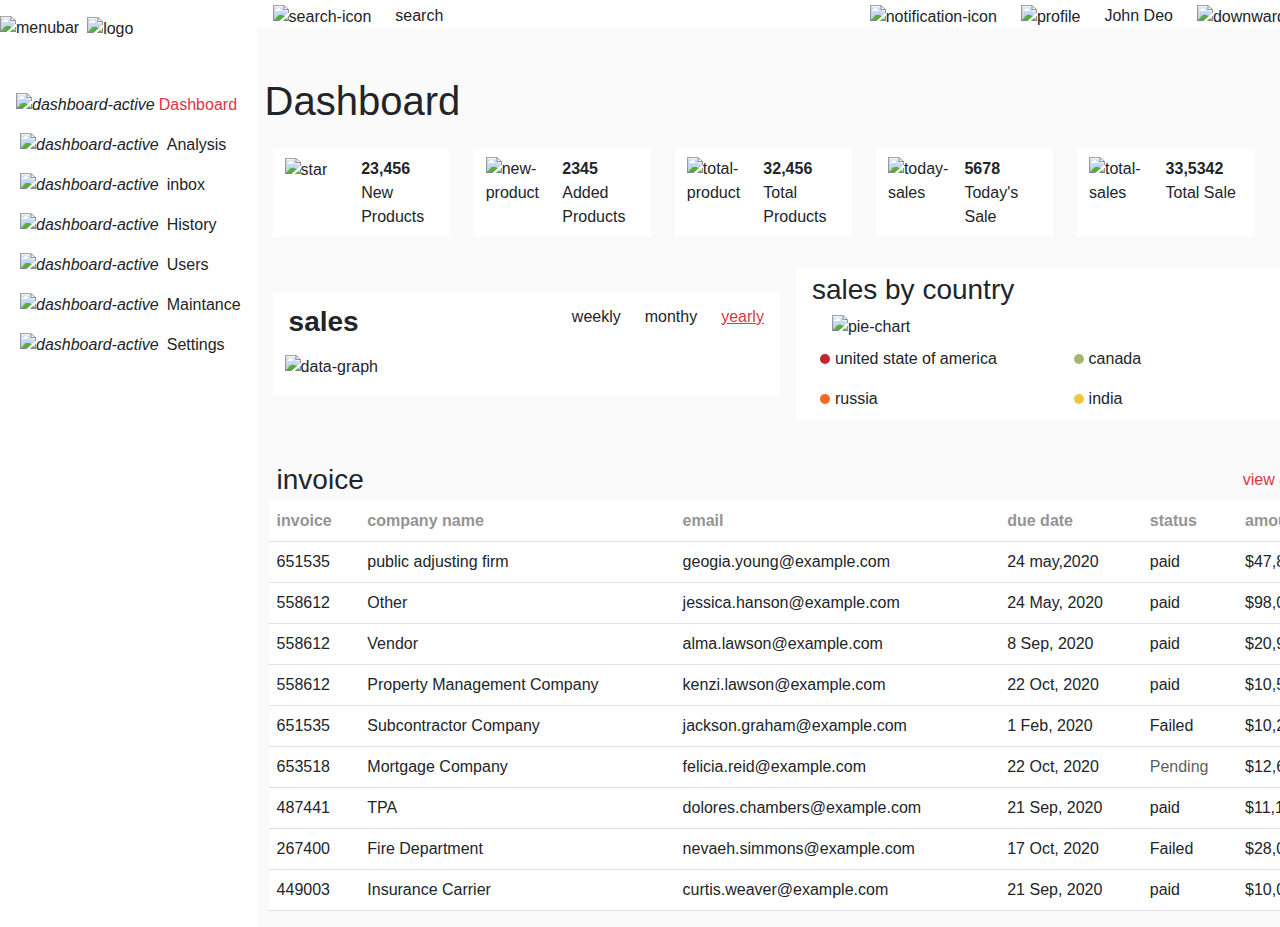
==== commit abed0eb3: "complete the responsive part of the pages" ====
--- a/dashboard.html
+++ b/dashboard.html
@@ -5,7 +5,7 @@
     <meta charset="UTF-8">
     <meta http-equiv="X-UA-Compatible" content="IE=edge">
     <meta name="viewport" content="width=device-width, initial-scale=1.0">
-    <title>Document</title>
+    <title>Dashboard</title>
     <link rel="stylesheet" href="./CSS/bootstrap.min.css">
     <link rel="stylesheet" href="./CSS/style.css">
     <link rel="stylesheet" href="https://cdn.jsdelivr.net/npm/bootstrap-icons@1.10.3/font/bootstrap-icons.css">
@@ -13,12 +13,12 @@
 
 
 
-<body style="background-color: #FAFAFA;">
+<body  style="background-color: #FAFAFA;">
     <div class="main-container container-fuid w-auto h-auto" style="background-color: white;">
 
         <div class="row flex-nowrap">
-            <div id="sidebar" class="col-auto ">
-                <div class="row-auto d-flex justify-content-start align-items-center flex-row mt-3">
+            <div id="sidebar" class="col-auto" class="w-100">
+                <div class="row-auto  d-flex justify-content-start align-items-center flex-row mt-3">
                     <img src="images/menu-bar.svg" alt="menubar" id="menubar" type="button" data-bs-toggle="collapse"
                         data-bs-target=".toggle-elements" aria-expanded="false" aria-controls="toggle-elements">
                     <div class="ps-2 sidebar-logo toggle-elements"> <img src="images/logo.svg" alt="logo" width="125px">
@@ -84,20 +84,21 @@
                 </div>
 
 
-                <div class="row row-auto" style="background-color: #ebecf0;">
+                <div class="row " style="background-color: #FAFAFA;">
                     <h1 class="pt-5 ps-2 pb-2">Dashboard</h1>
-                    <div class="row w-100">
-                        <div class="col bg-white m-2 ms-3 pt-2 pb-2">
-                            <div class="row">
+                    <div class="row ml-5">
+                        <div class="col-lg-2 col-md-4 col-md-6  mb-2 bg-white m-2 ms-3 pt-2 pb-2">
+                        <!-- <div class="col bg-white m-2 ms-3 pt-2 pb-2"> -->
+                            <div class="row card-text">
                                 <div class="col"> <img src="images/star.svg" alt="star"> </div>
-                                <div class="col">
+                                <div class="col ">
                                     <div class="row fw-bold">23,456</div>
                                     <div class="row">New Products</div>
                                 </div>
                             </div>
                         </div>
 
-                        <div class="col bg-white m-2 pt-2 pb-2">
+                        <div class="col-lg-2 col-md-6  mb-2 bg-white m-2 ms-3 pt-2 pb-2">
                             <div class="row">
                                 <div class="col"> <img src="images/new-product.svg" alt="new-product"> </div>
                                 <div class="col">
@@ -107,7 +108,7 @@
                             </div>
                         </div>
 
-                        <div class="col bg-white m-2 pt-2 pb-2">
+                        <div class="col-lg-2 col-md-6  mb-2 bg-white m-2 ms-3 pt-2 pb-2">
                             <div class="row ">
                                 <div class="col"> <img src="images/total-product.svg" alt="total-product" width="50px">
                                 </div>
@@ -118,7 +119,7 @@
                             </div>
                         </div>
 
-                        <div class="col bg-white m-2 pt-2 pb-2">
+                        <div class="col-lg-2 col-md-6  mb-2 bg-white m-2 ms-3 pt-2 pb-2">
                             <div class="row">
                                 <div class="col"> <img src="images/money-bag.svg" alt="today-sales"> </div>
                                 <div class="col">
@@ -128,7 +129,7 @@
                             </div>
                         </div>
 
-                        <div class="col bg-white m-2 me-3 pt-2 pb-2">
+                        <div class="col-lg-2 col-md-6  mb-2 bg-white m-2 ms-3 pt-2 pb-2">
                             <div class="row">
                                 <div class="col"> <img src="images/dollar-filled.svg" alt="total-sales"> </div>
                                 <div class="col">
@@ -141,7 +142,7 @@
                     </div>
 
                     <div class="row mt-4 d-flex justify-content-center align-items-center">
-                        <div class="col w-7auto ms-3 bg-white mb-3">
+                        <div class="col w-7 auto ms-3 bg-white mb-3">
                             <div class="row mb-2 mt-1 p-1">
                                 <div class="col-auto col-lg-6 col-md-6 d-flex align-items-center">
                                     <div class="fs-3 fw-bold">sales</div>
@@ -154,7 +155,7 @@
                                     </div>
                                 </div>
                             </div>
-                            <img src="images/data-graph.png" alt="data-graph" class="graph-image mb-1">
+                            <img src="images/data-graph.png" alt="data-graph" class="graph-image mb-3">
                         </div>
                         <div class="col w-auto bg-white ms-3 me-3 mb-3">
                             <div class="bg-white fw-bold">
@@ -183,11 +184,11 @@
 
                     <div class="row mt-4 d-flex align-items-center">
                         <span class="col col-auto fs-3 ms-2">invoice</span>
-                        <div class="col d-flex flex-row-reverse pe-4">view all</div>
-                    </div>
-
-                    <div class="row d-flex justify-content-center align-items-center table-responsive">
-                        <table class="table bg-white">
+                        <div class="col d-flex flex-row-reverse pe-4 text-danger">view all</div>
+                    </div>
+
+                    <div class=" d-flex justify-content-center align-items-center  ">
+                        <table class="table bg-white table-responsive ">
                             <tr>
                                 <th>invoice</th>
                                 <th>company name</th>
--- a/CSS/style.css
+++ b/CSS/style.css
@@ -92,6 +92,50 @@
   width: 35px;
 }
 
+.graph-image{
+  width: 50vw;
+}
+
 @media screen and (max-width: 355px){
   .profile-name{ display: none; }
+}
+
+
+
+/* ! innerpage */
+
+.checked{
+  background-color: red;
+  color: red;
+}
+.icon{
+  width:25px
+}
+
+.snackbar-error{
+  border: 1px solid #FF3535;
+}
+.snackbar-warning{
+  border: 1px solid #FFA800;
+}
+
+.snackbar-info{
+  border: 1px solid #00B9E1;
+}
+
+.snackbar-success{
+  border: 1px solid #00AF27;
+}
+
+.form-check-input:checked{
+  background-color: red;
+  border-color: red;
+}
+
+input[type='checkbox']{
+  background-image: url("../images/check-icon.svg");  
+}
+
+.border-r{
+  border-radius: 6px;
 }